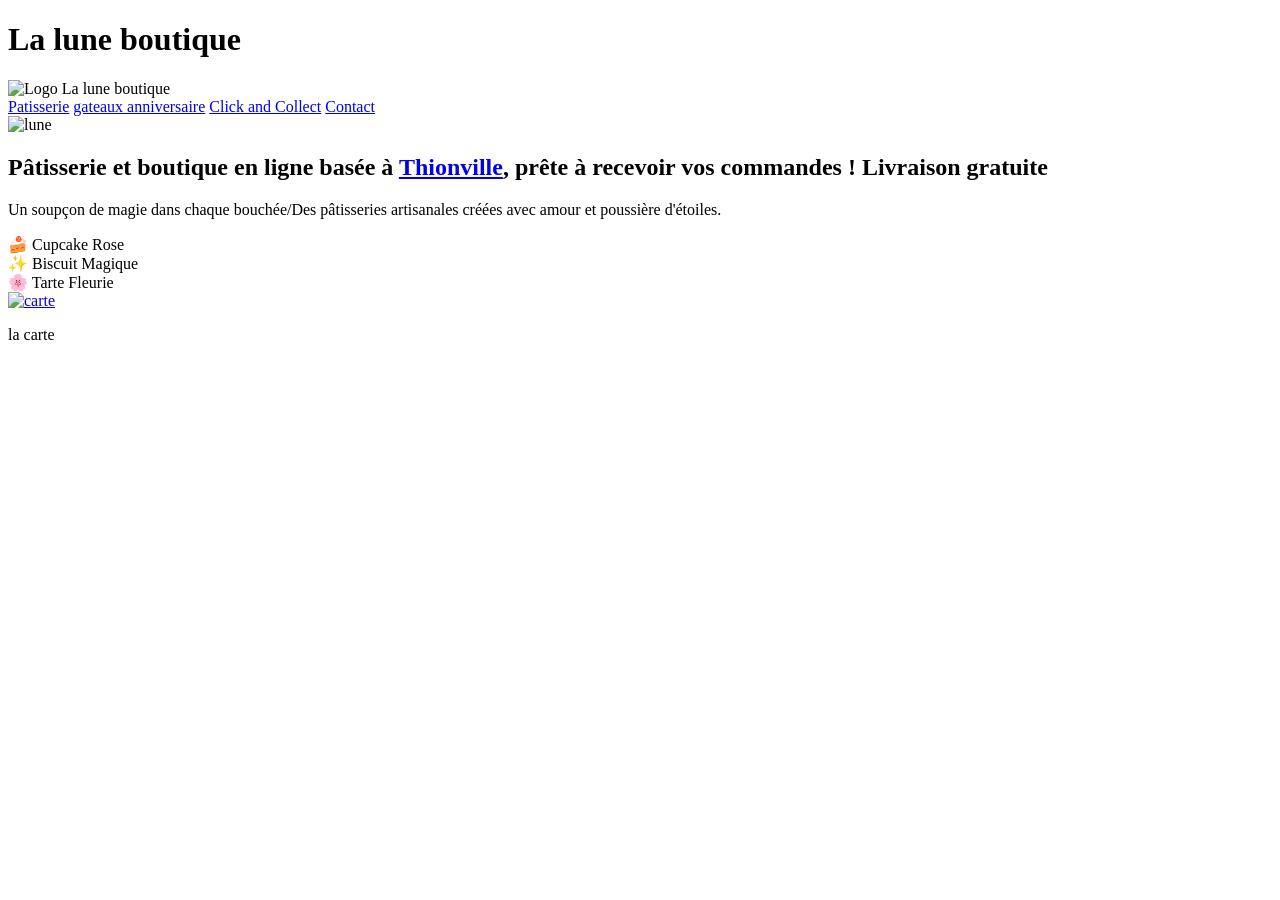
==== index.html @ 3f83d6df "Add files via upload" ====
<!DOCTYPE html>
<html lang="fr">
<head>
    <meta charset="UTF-8">
    <meta name="viewport" content="width=device-width, initial-scale=1.0">
    <title>la lune boutique | Pâtisserie</title>
    <link rel="stylesheet" href="css\style.css">
    <link href="" rel="stylesheet">
</head>
<body>

  <header>
			<h1>La lune boutique</h1>

				<div class="logo-center">
					<img src="img\a.jpg" alt="Logo La lune boutique">
				</div>
			
		<nav>
            
			<a href="Patisserie.html">Patisserie</a>
            <a href="gateaux.html">gateaux anniversaire</a>
            <a href="clickandcollect.html">Click and Collect</a>
			<a href="contact.html">Contact</a>
        </nav>
   </header>

    <section class="hero">
		<div class="">
			<img src="img/lune.png" alt="lune" class="lune-fond">
				<h2>
					Pâtisserie et boutique en ligne basée à 
						<a href="https://maps.app.goo.gl/W1vTgHF7dsrispvY7" class="lien-ville">Thionville</a>, 
					prête à recevoir vos commandes ! Livraison gratuite
				</h2>
				<p>Un soupçon de magie dans chaque bouchée/Des pâtisseries artisanales créées avec amour et poussière d'étoiles.</p>
		</div>
    </section>
		


        </div>
   
		
    <section class="gallery">
        <div class="cake-card">🍰 <span>Cupcake Rose</span></div>
        <div class="cake-card">✨ <span>Biscuit Magique</span></div>
        <div class="cake-card">🌸 <span>Tarte Fleurie</span></div>
    </section>

</body>
<footer>
 <div class="galerie-photos" data-aos="fade-up">
                <div class="photo-box">
					<a href="img\b.png" data-lightbox="galerie-impression" data-title="menu"> 
						<img src="img\b.png" alt="carte">
					</a>	
						<p class="legende">la carte</p>
                </div>
</footer>
</html>
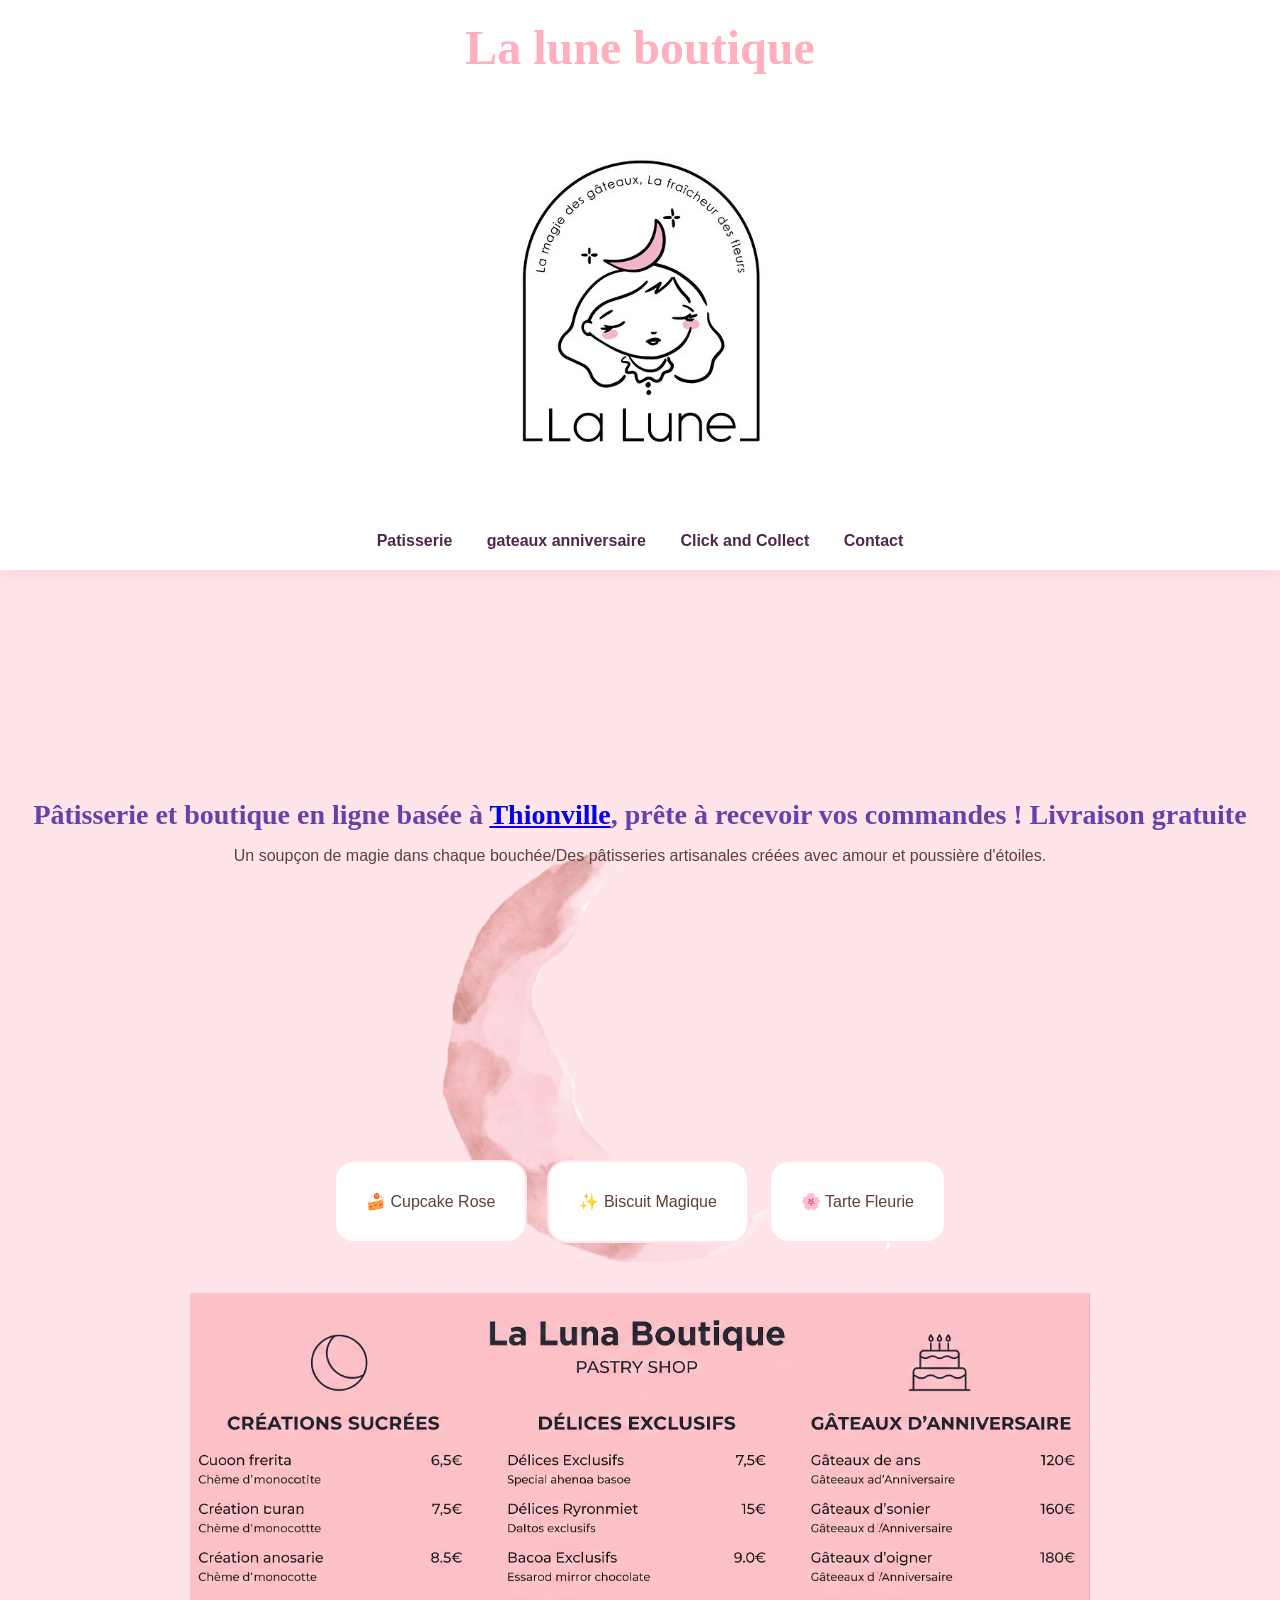
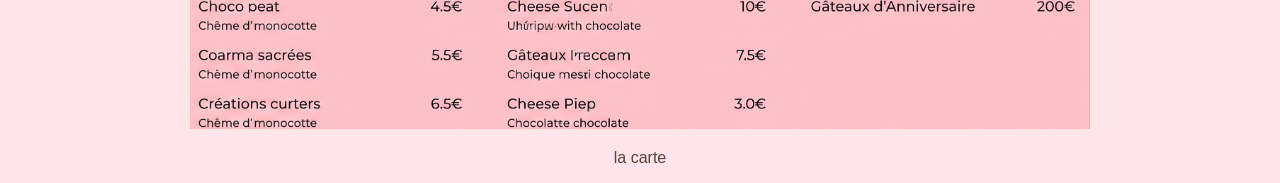
==== commit d3b313f9: "Update index.html" ====
--- a/index.html
+++ b/index.html
@@ -4,7 +4,7 @@
     <meta charset="UTF-8">
     <meta name="viewport" content="width=device-width, initial-scale=1.0">
     <title>la lune boutique | Pâtisserie</title>
-    <link rel="stylesheet" href="css\style.css">
+    <link rel="stylesheet" href="\style.css">
     <link href="" rel="stylesheet">
 </head>
 <body>
@@ -13,7 +13,7 @@
 			<h1>La lune boutique</h1>
 
 				<div class="logo-center">
-					<img src="img\a.jpg" alt="Logo La lune boutique">
+					<img src="\a.jpg" alt="Logo La lune boutique">
 				</div>
 			
 		<nav>
@@ -27,7 +27,7 @@
 
     <section class="hero">
 		<div class="">
-			<img src="img/lune.png" alt="lune" class="lune-fond">
+			<img src="/lune.png" alt="lune" class="lune-fond">
 				<h2>
 					Pâtisserie et boutique en ligne basée à 
 						<a href="https://maps.app.goo.gl/W1vTgHF7dsrispvY7" class="lien-ville">Thionville</a>, 
@@ -52,10 +52,10 @@
 <footer>
  <div class="galerie-photos" data-aos="fade-up">
                 <div class="photo-box">
-					<a href="img\b.png" data-lightbox="galerie-impression" data-title="menu"> 
-						<img src="img\b.png" alt="carte">
+					<a href="\b.png" data-lightbox="galerie-impression" data-title="menu"> 
+						<img src="\b.png" alt="carte">
 					</a>	
 						<p class="legende">la carte</p>
                 </div>
 </footer>
-</html>+</html>
